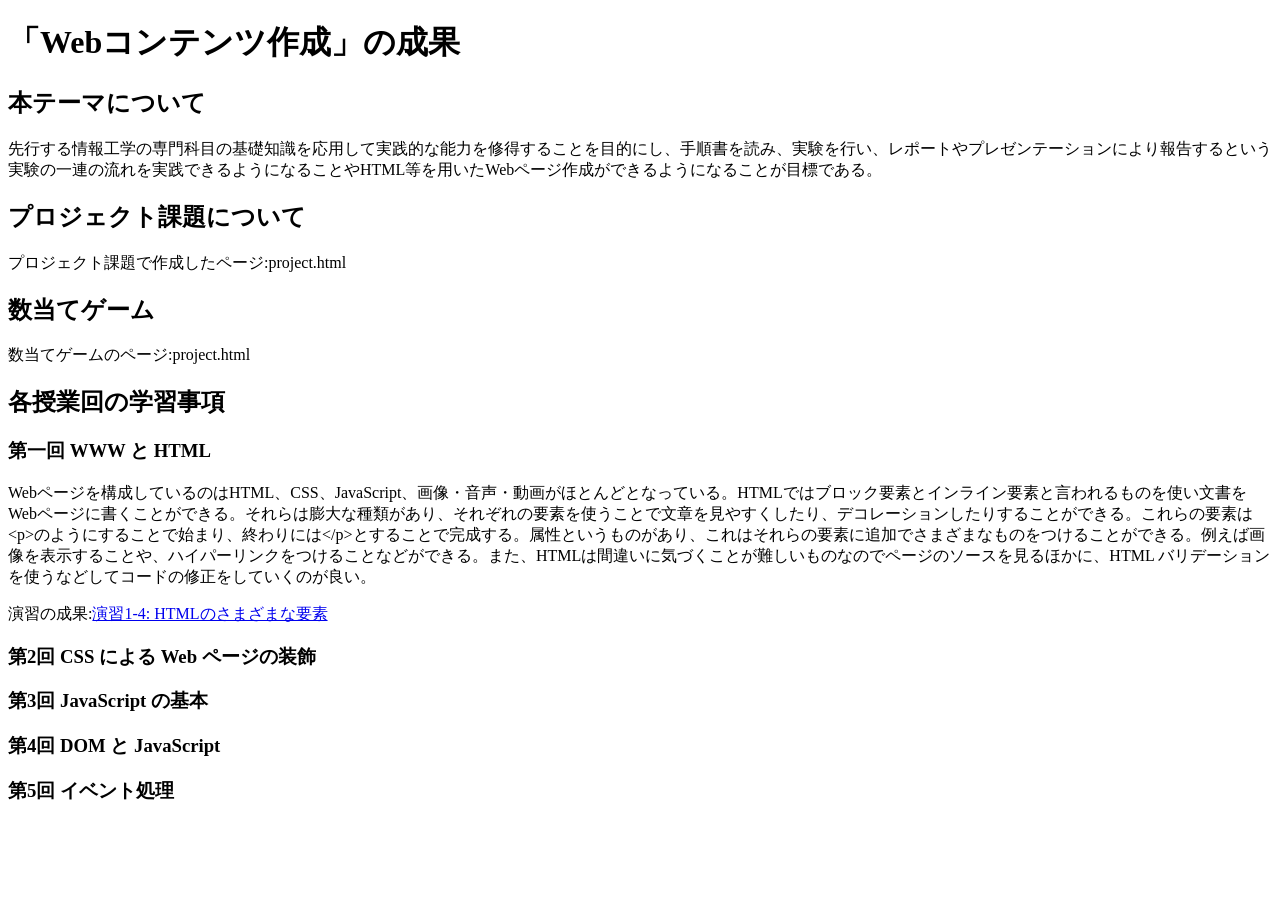
==== index.html @ 4c7522e8 "課題1-2" ====
<!DOCTYPE html>
<html>
  <head>
    <meta charset="utf-8">
    <title>My test page</title>
  </head>
  <body>
    <h1>「Webコンテンツ作成」の成果</h1>
    <h2>本テーマについて</h2>
    先行する情報工学の専門科目の基礎知識を応用して実践的な能力を修得することを目的にし、手順書を読み、実験を行い、レポートやプレゼンテーションにより報告するという実験の一連の流れを実践できるようになることやHTML等を用いたWebページ作成ができるようになることが目標である。
    <h2>プロジェクト課題について</h2>

    プロジェクト課題で作成したページ:project.html
    <h2>数当てゲーム</h2>
    
    数当てゲームのページ:project.html
    <h2>各授業回の学習事項</h2>
    <h3>第一回 WWW と HTML</h3>
    <p>Webページを構成しているのはHTML、CSS、JavaScript、画像・音声・動画がほとんどとなっている。HTMLではブロック要素とインライン要素と言われるものを使い文書をWebページに書くことができる。それらは膨大な種類があり、それぞれの要素を使うことで文章を見やすくしたり、デコレーションしたりすることができる。これらの要素は&lt;p&gt;のようにすることで始まり、終わりには&lt;/p&gt;とすることで完成する。属性というものがあり、これはそれらの要素に追加でさまざまなものをつけることができる。例えば画像を表示することや、ハイパーリンクをつけることなどができる。また、HTMLは間違いに気づくことが難しいものなのでページのソースを見るほかに、HTML バリデーションを使うなどしてコードの修正をしていくのが良い。</p>
    演習の成果:<a href="practice-html/elements.html" title="演習1-4" target="_blank">演習1-4: HTMLのさまざまな要素</a>
    <h3>第2回 CSS による Web ページの装飾</h3>

    <h3>第3回 JavaScript の基本</h3>

    <h3>第4回 DOM と JavaScript</h3>

    <h3>第5回 イベント処理</h3>
  </body>
</html>
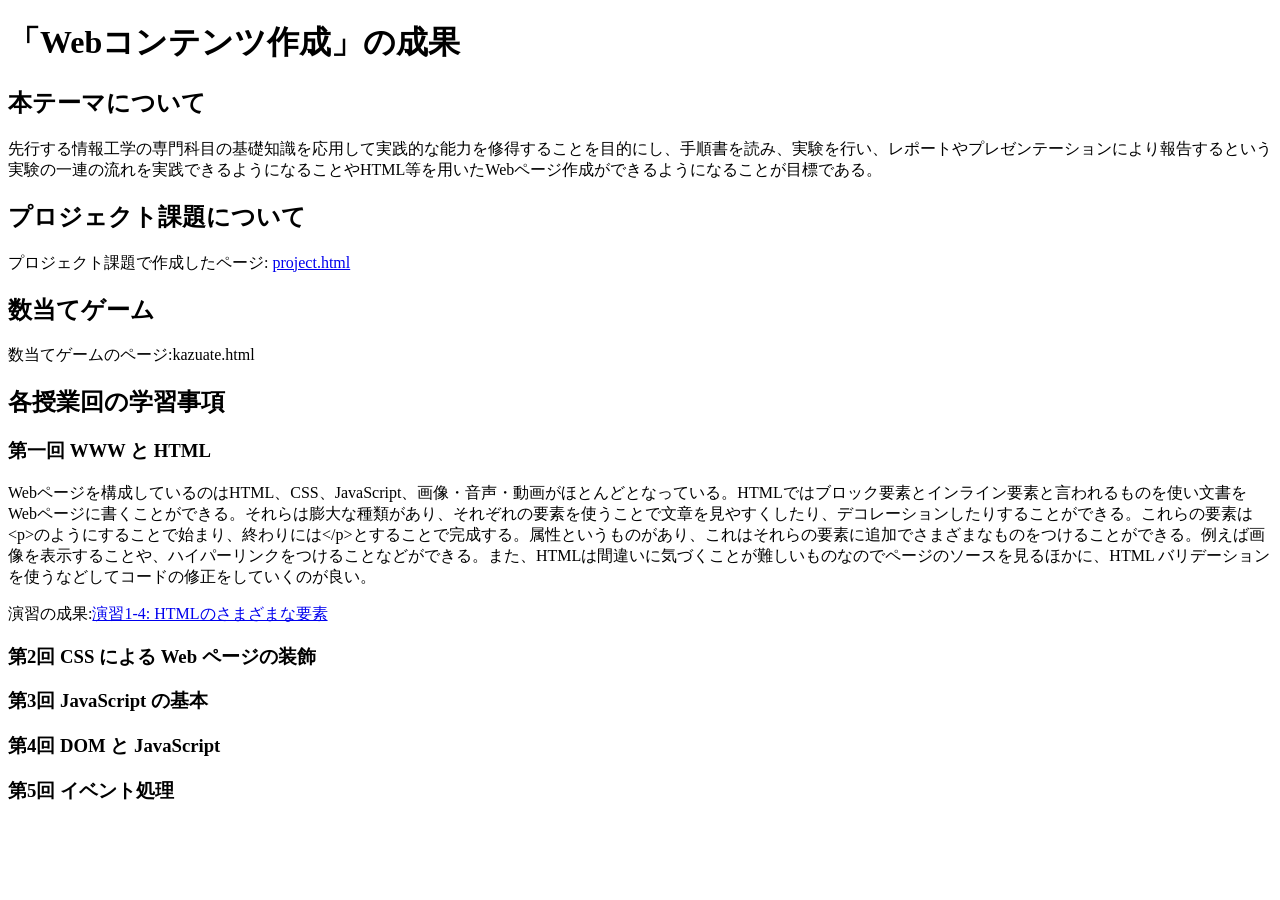
==== commit 4c6df0a5: "index.htmlの編集" ====
--- a/index.html
+++ b/index.html
@@ -10,10 +10,10 @@
     先行する情報工学の専門科目の基礎知識を応用して実践的な能力を修得することを目的にし、手順書を読み、実験を行い、レポートやプレゼンテーションにより報告するという実験の一連の流れを実践できるようになることやHTML等を用いたWebページ作成ができるようになることが目標である。
     <h2>プロジェクト課題について</h2>
 
-    プロジェクト課題で作成したページ:project.html
+    プロジェクト課題で作成したページ: <a href="project.html" title="プロジェクト課題" target="_blank">project.html</a> 
     <h2>数当てゲーム</h2>
     
-    数当てゲームのページ:project.html
+    数当てゲームのページ:kazuate.html
     <h2>各授業回の学習事項</h2>
     <h3>第一回 WWW と HTML</h3>
     <p>Webページを構成しているのはHTML、CSS、JavaScript、画像・音声・動画がほとんどとなっている。HTMLではブロック要素とインライン要素と言われるものを使い文書をWebページに書くことができる。それらは膨大な種類があり、それぞれの要素を使うことで文章を見やすくしたり、デコレーションしたりすることができる。これらの要素は&lt;p&gt;のようにすることで始まり、終わりには&lt;/p&gt;とすることで完成する。属性というものがあり、これはそれらの要素に追加でさまざまなものをつけることができる。例えば画像を表示することや、ハイパーリンクをつけることなどができる。また、HTMLは間違いに気づくことが難しいものなのでページのソースを見るほかに、HTML バリデーションを使うなどしてコードの修正をしていくのが良い。</p>
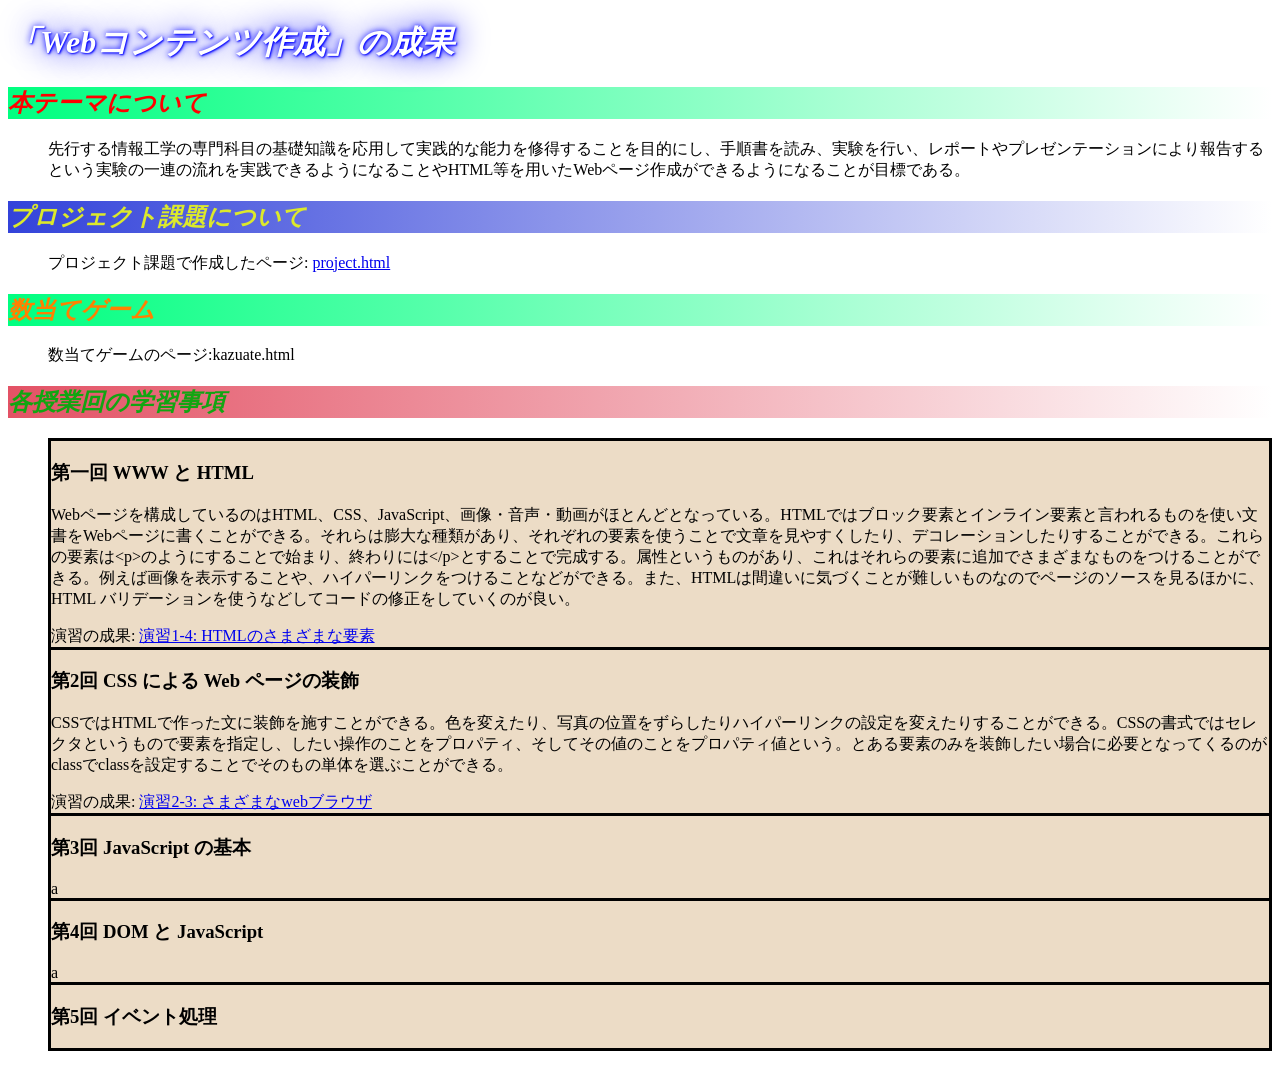
==== commit eee04d19: "課題2-4" ====
--- a/index.html
+++ b/index.html
@@ -3,27 +3,40 @@
   <head>
     <meta charset="utf-8">
     <title>My test page</title>
+    <link rel="stylesheet" href="styles.css">
   </head>
   <body>
     <h1>「Webコンテンツ作成」の成果</h1>
-    <h2>本テーマについて</h2>
-    先行する情報工学の専門科目の基礎知識を応用して実践的な能力を修得することを目的にし、手順書を読み、実験を行い、レポートやプレゼンテーションにより報告するという実験の一連の流れを実践できるようになることやHTML等を用いたWebページ作成ができるようになることが目標である。
-    <h2>プロジェクト課題について</h2>
+    <dt>
+    <h2 class="tema">本テーマについて</h2>
+    <dd>先行する情報工学の専門科目の基礎知識を応用して実践的な能力を修得することを目的にし、手順書を読み、実験を行い、レポートやプレゼンテーションにより報告するという実験の一連の流れを実践できるようになることやHTML等を用いたWebページ作成ができるようになることが目標である。</dd>
+    <h2 class="project">プロジェクト課題について</h2>
+    <dd>
+    プロジェクト課題で作成したページ: <a href="project.html" title="プロジェクト課題" target="_blank">project.html</a> </dd>
+    <h2 class="number">数当てゲーム</h2>
+    <dd>
+    数当てゲームのページ:kazuate.html</dd>
+    </dt>
+    <h2 class="learn">各授業回の学習事項</h2>
+    <ul class="learn_list">
+      <li><h3>第一回 WWW と HTML</h3>
+        <p>Webページを構成しているのはHTML、CSS、JavaScript、画像・音声・動画がほとんどとなっている。HTMLではブロック要素とインライン要素と言われるものを使い文書をWebページに書くことができる。それらは膨大な種類があり、それぞれの要素を使うことで文章を見やすくしたり、デコレーションしたりすることができる。これらの要素は&lt;p&gt;のようにすることで始まり、終わりには&lt;/p&gt;とすることで完成する。属性というものがあり、これはそれらの要素に追加でさまざまなものをつけることができる。例えば画像を表示することや、ハイパーリンクをつけることなどができる。また、HTMLは間違いに気づくことが難しいものなのでページのソースを見るほかに、HTML バリデーションを使うなどしてコードの修正をしていくのが良い。</p>
+    演習の成果: <a href="practice-html/elements.html" title="演習1-4" target="_blank">演習1-4: HTMLのさまざまな要素</a>
+      </li>
+      <li><h3>第2回 CSS による Web ページの装飾</h3>
+        <p>CSSではHTMLで作った文に装飾を施すことができる。色を変えたり、写真の位置をずらしたりハイパーリンクの設定を変えたりすることができる。CSSの書式ではセレクタというもので要素を指定し、したい操作のことをプロパティ、そしてその値のことをプロパティ値という。とある要素のみを装飾したい場合に必要となってくるのがclassでclassを設定することでそのもの単体を選ぶことができる。</p>
+    演習の成果: <a href="practice-css/browser-intro.html" title="演習2-3" targe="+blank">演習2-3: さまざまなwebブラウザ</a>
+      </li>
+      <li> <h3>第3回 JavaScript の基本</h3>
+        a
+      </li>
 
-    プロジェクト課題で作成したページ: <a href="project.html" title="プロジェクト課題" target="_blank">project.html</a> 
-    <h2>数当てゲーム</h2>
-    
-    数当てゲームのページ:kazuate.html
-    <h2>各授業回の学習事項</h2>
-    <h3>第一回 WWW と HTML</h3>
-    <p>Webページを構成しているのはHTML、CSS、JavaScript、画像・音声・動画がほとんどとなっている。HTMLではブロック要素とインライン要素と言われるものを使い文書をWebページに書くことができる。それらは膨大な種類があり、それぞれの要素を使うことで文章を見やすくしたり、デコレーションしたりすることができる。これらの要素は&lt;p&gt;のようにすることで始まり、終わりには&lt;/p&gt;とすることで完成する。属性というものがあり、これはそれらの要素に追加でさまざまなものをつけることができる。例えば画像を表示することや、ハイパーリンクをつけることなどができる。また、HTMLは間違いに気づくことが難しいものなのでページのソースを見るほかに、HTML バリデーションを使うなどしてコードの修正をしていくのが良い。</p>
-    演習の成果:<a href="practice-html/elements.html" title="演習1-4" target="_blank">演習1-4: HTMLのさまざまな要素</a>
-    <h3>第2回 CSS による Web ページの装飾</h3>
+      <li><h3>第4回 DOM と JavaScript</h3>
+        a
+      </li>
 
-    <h3>第3回 JavaScript の基本</h3>
-
-    <h3>第4回 DOM と JavaScript</h3>
-
-    <h3>第5回 イベント処理</h3>
+      <li class="bottom"><h3>第5回 イベント処理</h3>
+      </li>
+    </ul>
   </body>
 </html>
--- a/styles.css
+++ b/styles.css
@@ -0,0 +1,49 @@
+h1 {
+    text-shadow:
+    1px 1px 2px blue,
+    0 0 1em blue,
+    0 0 0.2em blue;
+    color: #ffffff;
+    font-style:italic
+}
+
+h2 {
+    font-style:italic;
+}
+h2.tema {
+    color:red;
+    background:linear-gradient(.75turn, white, #00FF80);
+}
+h2.project {
+    color:#dce92b;
+    background:linear-gradient(.75turn, white, #3343da);
+}
+h2.number {
+    color:#FF8000;
+    background:linear-gradient(.75turn, white, #00FF80);
+}
+h2.learn{
+    color:#12a512;
+    background:linear-gradient(.75turn, white, #e35265);
+}
+ul.learn_list {
+    list-style-type: none;
+
+    /*border: solid blue;*/
+}
+li {
+    border-width:1px;
+    border: solid #000000;
+    border-bottom-style:none;
+    background-color: rgb(236, 220, 198);
+}
+li.bottom {
+    border-bottom-style:solid;
+}
+
+a:visited {
+    color:#247b8a;
+}
+a:hover {
+    text-decoration: double;
+}
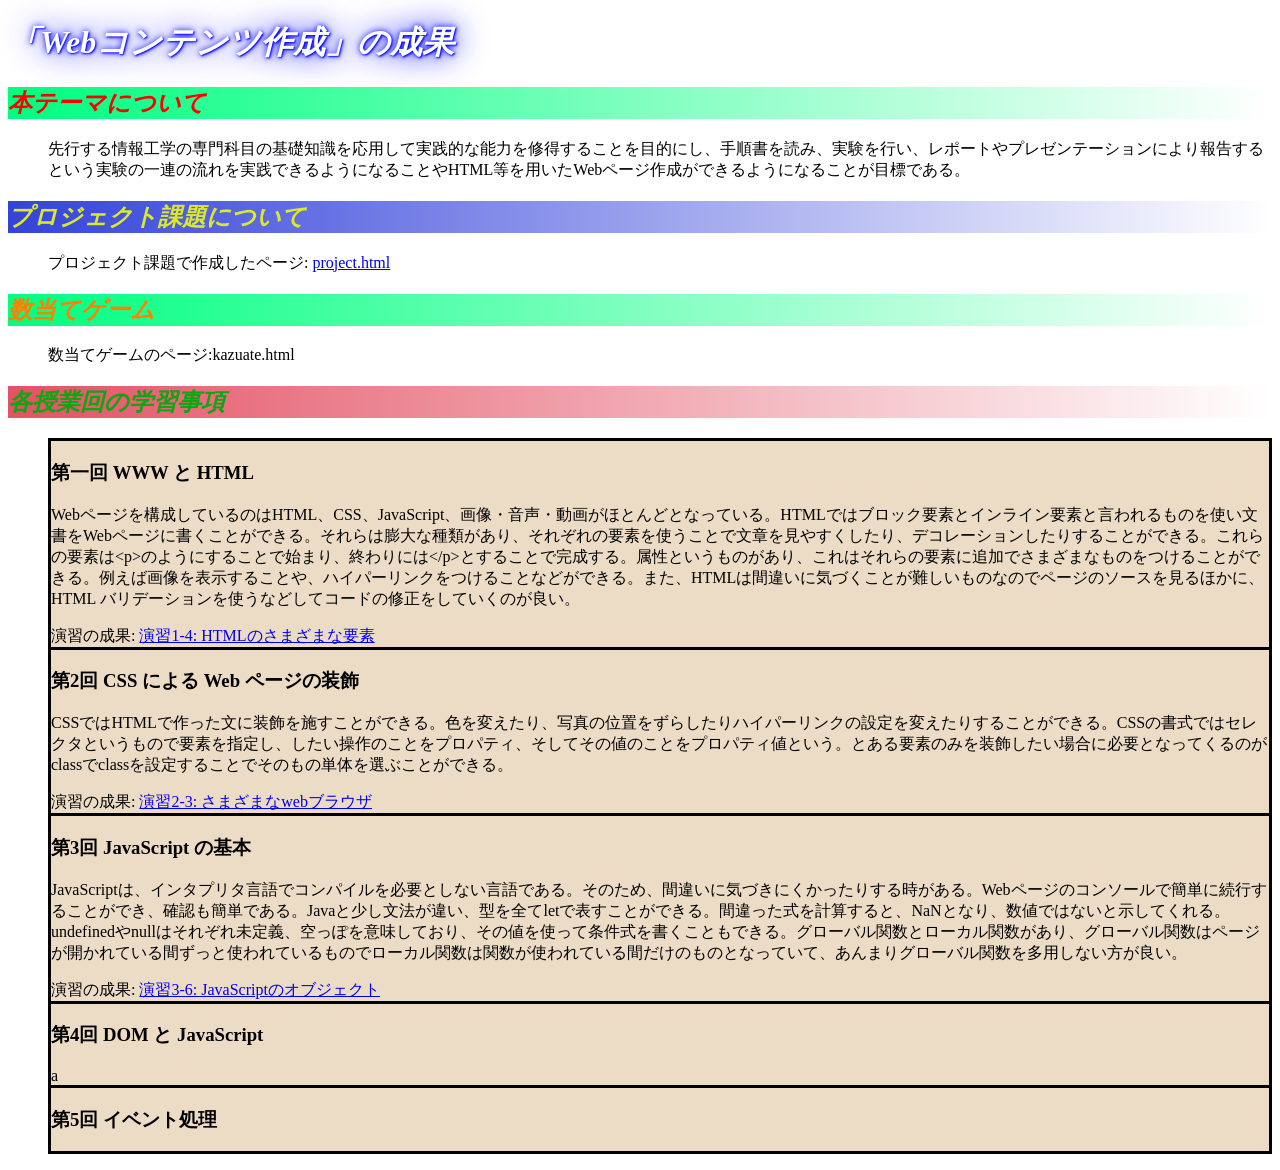
==== commit 64ee6b4b: "課題3-3" ====
--- a/index.html
+++ b/index.html
@@ -25,17 +25,21 @@
       </li>
       <li><h3>第2回 CSS による Web ページの装飾</h3>
         <p>CSSではHTMLで作った文に装飾を施すことができる。色を変えたり、写真の位置をずらしたりハイパーリンクの設定を変えたりすることができる。CSSの書式ではセレクタというもので要素を指定し、したい操作のことをプロパティ、そしてその値のことをプロパティ値という。とある要素のみを装飾したい場合に必要となってくるのがclassでclassを設定することでそのもの単体を選ぶことができる。</p>
-    演習の成果: <a href="practice-css/browser-intro.html" title="演習2-3" targe="+blank">演習2-3: さまざまなwebブラウザ</a>
+    演習の成果: <a href="practice-css/browser-intro.html" title="演習2-3" target="_blank">演習2-3: さまざまなwebブラウザ</a>
       </li>
       <li> <h3>第3回 JavaScript の基本</h3>
-        a
+        <p>JavaScriptは、インタプリタ言語でコンパイルを必要としない言語である。そのため、間違いに気づきにくかったりする時がある。Webページのコンソールで簡単に続行することができ、確認も簡単である。Javaと少し文法が違い、型を全てletで表すことができる。間違った式を計算すると、NaNとなり、数値ではないと示してくれる。undefinedやnullはそれぞれ未定義、空っぽを意味しており、その値を使って条件式を書くこともできる。グローバル関数とローカル関数があり、グローバル関数はページが開かれている間ずっと使われているものでローカル関数は関数が使われている間だけのものとなっていて、あんまりグローバル関数を多用しない方が良い。</p>
+    演習の成果: <a href="practice-js/obj-practice.html" title="演習3-6" target="_blank">演習3-6: JavaScriptのオブジェクト</a>
       </li>
 
       <li><h3>第4回 DOM と JavaScript</h3>
         a
+
       </li>
 
       <li class="bottom"><h3>第5回 イベント処理</h3>
+
+        
       </li>
     </ul>
   </body>
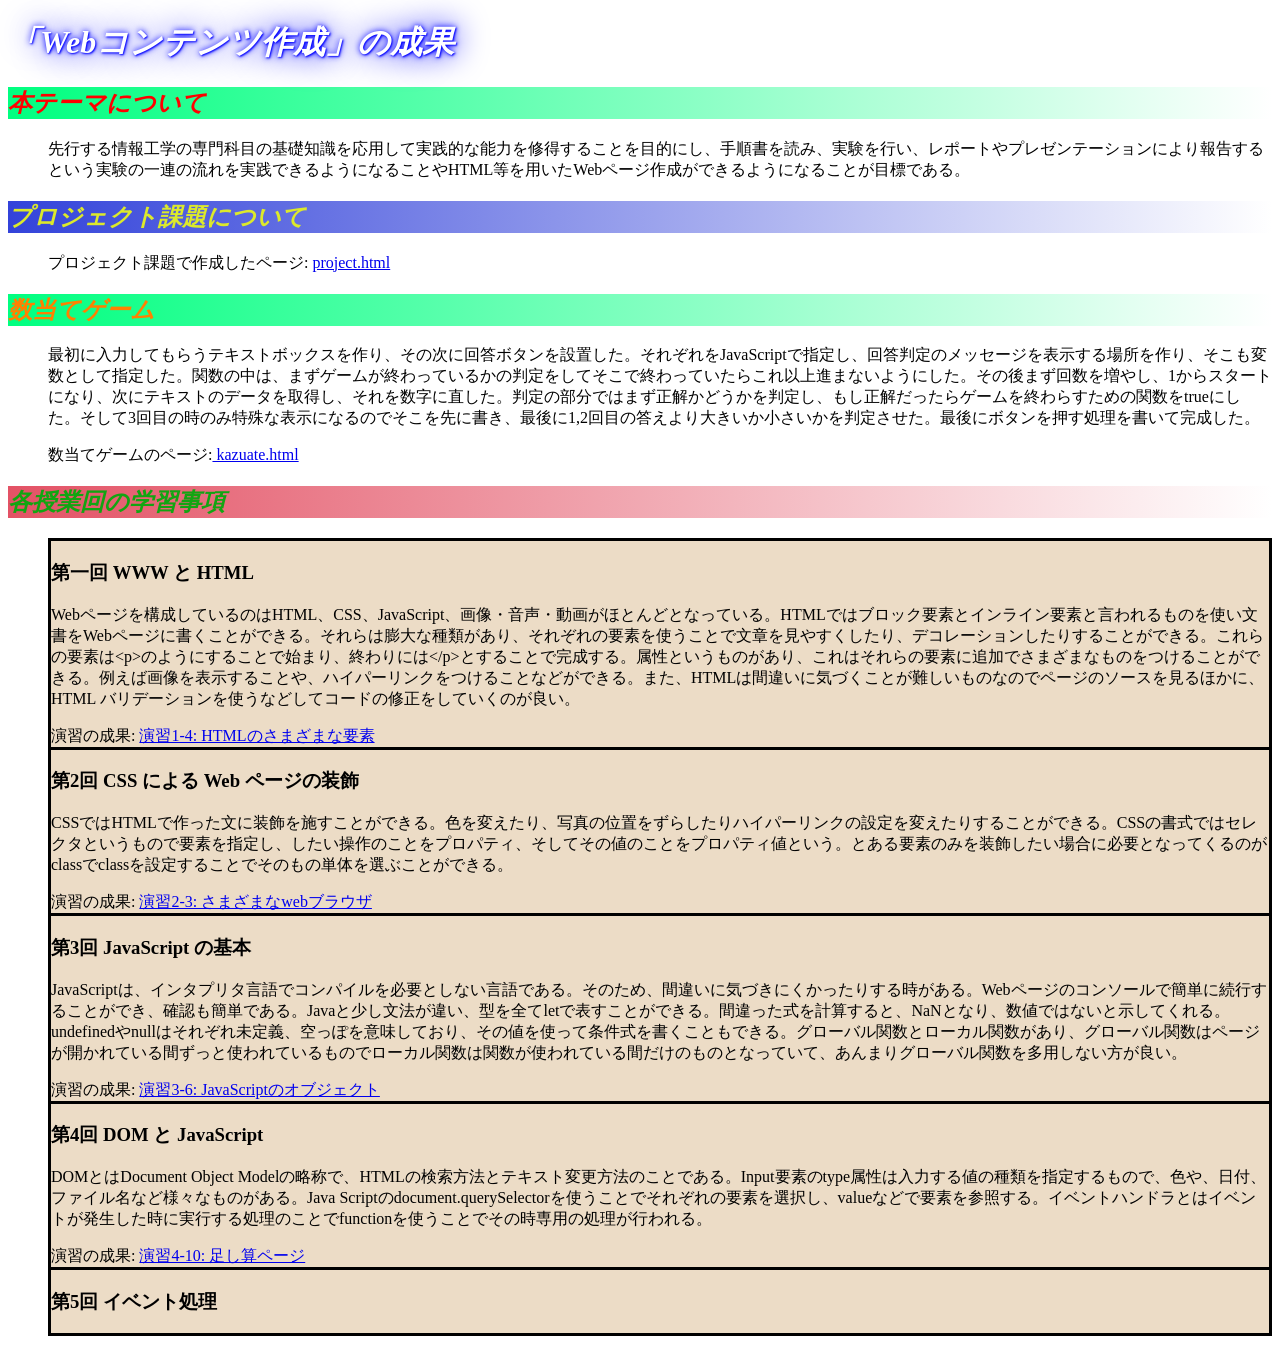
==== commit 27836620: "宿題4-2" ====
--- a/index.html
+++ b/index.html
@@ -14,8 +14,10 @@
     <dd>
     プロジェクト課題で作成したページ: <a href="project.html" title="プロジェクト課題" target="_blank">project.html</a> </dd>
     <h2 class="number">数当てゲーム</h2>
-    <dd>
-    数当てゲームのページ:kazuate.html</dd>
+    <dd> <p><!--このゲームは1~10のあらかじめ決められている数字を当てるものです。チャンスは3回までで、テキストボックスに数字を入力し、隣の回答ボタンを押すことで判定を行います。一回一回あなたが入力するたびにその数より大きいと、「まちがい．答えはもっと大きいですよ」小さいと、「まちがい．答えはもっと小さいですよ」と表示します。3回を超えて入力しようとすると「答えは ◯ でした．すでにゲームは終わっています」と表示されこれ以上挑戦することが出来なくなります。3回以内に正解すると、「正解です．おめでとう!」と表示されます。-->
+      最初に入力してもらうテキストボックスを作り、その次に回答ボタンを設置した。それぞれをJavaScriptで指定し、回答判定のメッセージを表示する場所を作り、そこも変数として指定した。関数の中は、まずゲームが終わっているかの判定をしてそこで終わっていたらこれ以上進まないようにした。その後まず回数を増やし、1からスタートになり、次にテキストのデータを取得し、それを数字に直した。判定の部分ではまず正解かどうかを判定し、もし正解だったらゲームを終わらすための関数をtrueにした。そして3回目の時のみ特殊な表示になるのでそこを先に書き、最後に1,2回目の答えより大きいか小さいかを判定させた。最後にボタンを押す処理を書いて完成した。
+    </p>
+    数当てゲームのページ:<a href="kazuate.html" title="数当てゲーム" target="_blank"> kazuate.html</a> </dd>
     </dt>
     <h2 class="learn">各授業回の学習事項</h2>
     <ul class="learn_list">
@@ -33,8 +35,8 @@
       </li>
 
       <li><h3>第4回 DOM と JavaScript</h3>
-        a
-
+        <p>DOMとはDocument Object Modelの略称で、HTMLの検索方法とテキスト変更方法のことである。Input要素のtype属性は入力する値の種類を指定するもので、色や、日付、ファイル名など様々なものがある。Java Scriptのdocument.querySelectorを使うことでそれぞれの要素を選択し、valueなどで要素を参照する。イベントハンドラとはイベントが発生した時に実行する処理のことでfunctionを使うことでその時専用の処理が行われる。</p>
+    演習の成果: <a href="practice-eventdom/tashizan.html" title="演習4-10" target="_blank">演習4-10: 足し算ページ</a>
       </li>
 
       <li class="bottom"><h3>第5回 イベント処理</h3>
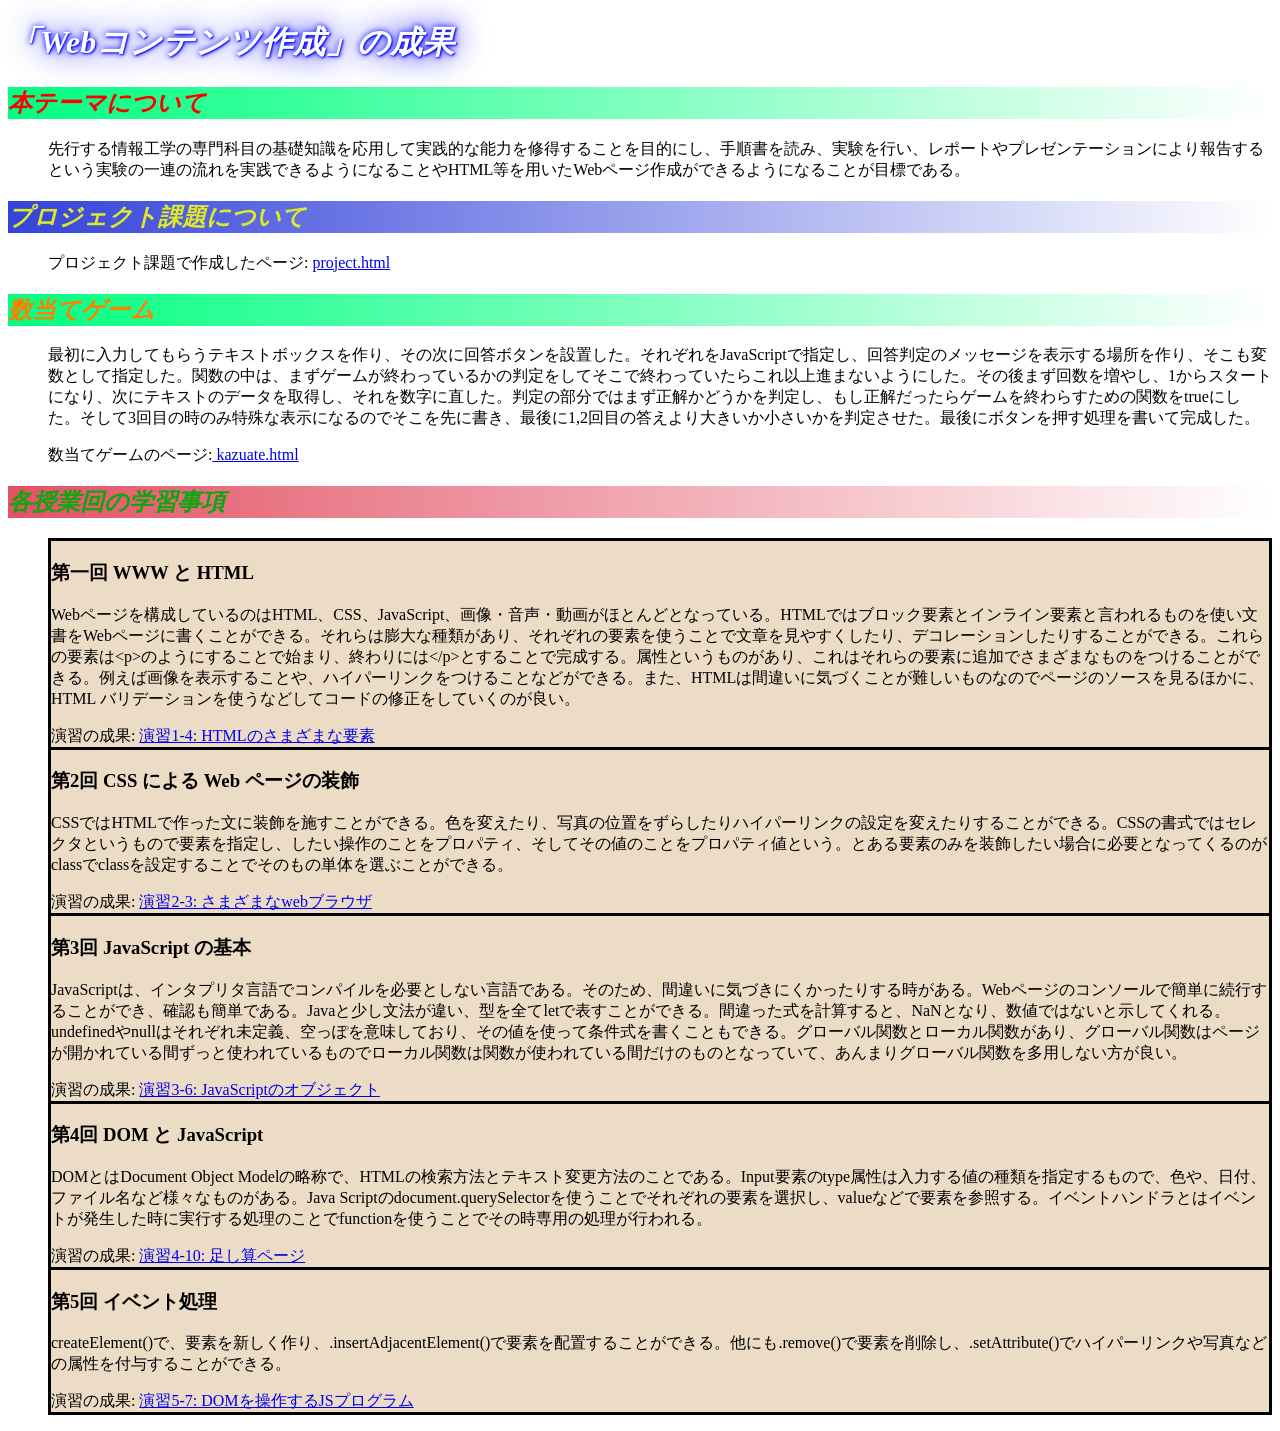
==== commit ee5f174d: "課題5-4" ====
--- a/index.html
+++ b/index.html
@@ -23,25 +23,25 @@
     <ul class="learn_list">
       <li><h3>第一回 WWW と HTML</h3>
         <p>Webページを構成しているのはHTML、CSS、JavaScript、画像・音声・動画がほとんどとなっている。HTMLではブロック要素とインライン要素と言われるものを使い文書をWebページに書くことができる。それらは膨大な種類があり、それぞれの要素を使うことで文章を見やすくしたり、デコレーションしたりすることができる。これらの要素は&lt;p&gt;のようにすることで始まり、終わりには&lt;/p&gt;とすることで完成する。属性というものがあり、これはそれらの要素に追加でさまざまなものをつけることができる。例えば画像を表示することや、ハイパーリンクをつけることなどができる。また、HTMLは間違いに気づくことが難しいものなのでページのソースを見るほかに、HTML バリデーションを使うなどしてコードの修正をしていくのが良い。</p>
-    演習の成果: <a href="practice-html/elements.html" title="演習1-4" target="_blank">演習1-4: HTMLのさまざまな要素</a>
+        演習の成果: <a href="practice-html/elements.html" title="演習1-4" target="_blank">演習1-4: HTMLのさまざまな要素</a>
       </li>
       <li><h3>第2回 CSS による Web ページの装飾</h3>
         <p>CSSではHTMLで作った文に装飾を施すことができる。色を変えたり、写真の位置をずらしたりハイパーリンクの設定を変えたりすることができる。CSSの書式ではセレクタというもので要素を指定し、したい操作のことをプロパティ、そしてその値のことをプロパティ値という。とある要素のみを装飾したい場合に必要となってくるのがclassでclassを設定することでそのもの単体を選ぶことができる。</p>
-    演習の成果: <a href="practice-css/browser-intro.html" title="演習2-3" target="_blank">演習2-3: さまざまなwebブラウザ</a>
+        演習の成果: <a href="practice-css/browser-intro.html" title="演習2-3" target="_blank">演習2-3: さまざまなwebブラウザ</a>
       </li>
       <li> <h3>第3回 JavaScript の基本</h3>
         <p>JavaScriptは、インタプリタ言語でコンパイルを必要としない言語である。そのため、間違いに気づきにくかったりする時がある。Webページのコンソールで簡単に続行することができ、確認も簡単である。Javaと少し文法が違い、型を全てletで表すことができる。間違った式を計算すると、NaNとなり、数値ではないと示してくれる。undefinedやnullはそれぞれ未定義、空っぽを意味しており、その値を使って条件式を書くこともできる。グローバル関数とローカル関数があり、グローバル関数はページが開かれている間ずっと使われているものでローカル関数は関数が使われている間だけのものとなっていて、あんまりグローバル関数を多用しない方が良い。</p>
-    演習の成果: <a href="practice-js/obj-practice.html" title="演習3-6" target="_blank">演習3-6: JavaScriptのオブジェクト</a>
+        演習の成果: <a href="practice-js/obj-practice.html" title="演習3-6" target="_blank">演習3-6: JavaScriptのオブジェクト</a>
       </li>
 
       <li><h3>第4回 DOM と JavaScript</h3>
         <p>DOMとはDocument Object Modelの略称で、HTMLの検索方法とテキスト変更方法のことである。Input要素のtype属性は入力する値の種類を指定するもので、色や、日付、ファイル名など様々なものがある。Java Scriptのdocument.querySelectorを使うことでそれぞれの要素を選択し、valueなどで要素を参照する。イベントハンドラとはイベントが発生した時に実行する処理のことでfunctionを使うことでその時専用の処理が行われる。</p>
-    演習の成果: <a href="practice-eventdom/tashizan.html" title="演習4-10" target="_blank">演習4-10: 足し算ページ</a>
+        演習の成果: <a href="practice-eventdom/tashizan.html" title="演習4-10" target="_blank">演習4-10: 足し算ページ</a>
       </li>
 
       <li class="bottom"><h3>第5回 イベント処理</h3>
-
-        
+        <p>createElement()で、要素を新しく作り、.insertAdjacentElement()で要素を配置することができる。他にも.remove()で要素を削除し、.setAttribute()でハイパーリンクや写真などの属性を付与することができる。</p>
+        演習の成果: <a href="practice-dom2/dom2-exercise.html" title="演習5-7" target="_blank">演習5-7: DOMを操作するJSプログラム</a>
       </li>
     </ul>
   </body>
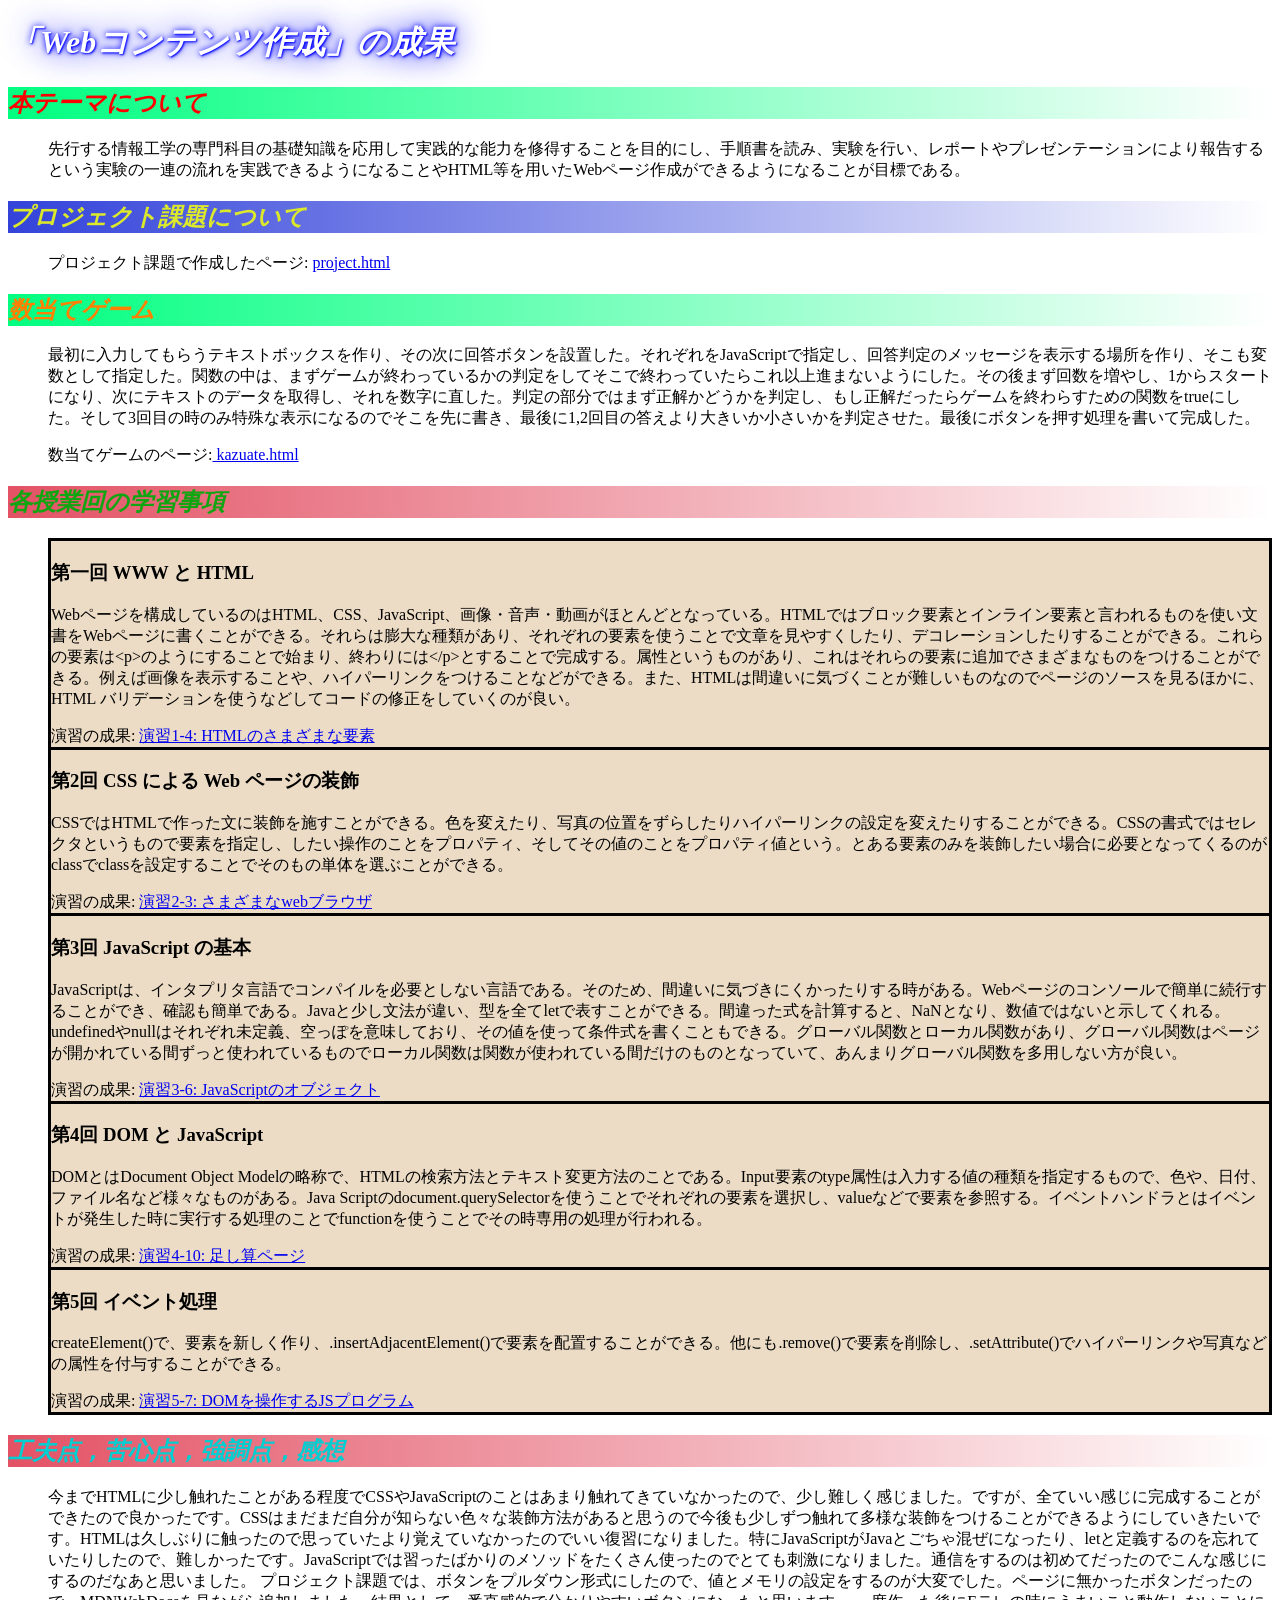
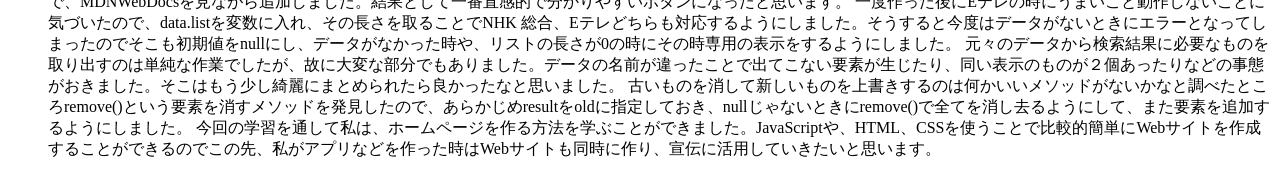
==== commit fc0459c8: "index" ====
--- a/index.html
+++ b/index.html
@@ -44,5 +44,15 @@
         演習の成果: <a href="practice-dom2/dom2-exercise.html" title="演習5-7" target="_blank">演習5-7: DOMを操作するJSプログラム</a>
       </li>
     </ul>
+    <h2 class="efort">工夫点，苦心点，強調点，感想</h2>
+    <dd>
+    <p>今までHTMLに少し触れたことがある程度でCSSやJavaScriptのことはあまり触れてきていなかったので、少し難しく感じました。ですが、全ていい感じに完成することができたので良かったです。CSSはまだまだ自分が知らない色々な装飾方法があると思うので今後も少しずつ触れて多様な装飾をつけることができるようにしていきたいです。HTMLは久しぶりに触ったので思っていたより覚えていなかったのでいい復習になりました。特にJavaScriptがJavaとごちゃ混ぜになったり、letと定義するのを忘れていたりしたので、難しかったです。JavaScriptでは習ったばかりのメソッドをたくさん使ったのでとても刺激になりました。通信をするのは初めてだったのでこんな感じにするのだなあと思いました。
+プロジェクト課題では、ボタンをプルダウン形式にしたので、値とメモリの設定をするのが大変でした。ページに無かったボタンだったので、MDNWebDocsを見ながら追加しました。結果として一番直感的で分かりやすいボタンになったと思います。
+一度作った後にEテレの時にうまいこと動作しないことに気づいたので、data.listを変数に入れ、その長さを取ることでNHK 総合、Eテレどちらも対応するようにしました。そうすると今度はデータがないときにエラーとなってしまったのでそこも初期値をnullにし、データがなかった時や、リストの長さが0の時にその時専用の表示をするようにしました。
+元々のデータから検索結果に必要なものを取り出すのは単純な作業でしたが、故に大変な部分でもありました。データの名前が違ったことで出てこない要素が生じたり、同い表示のものが２個あったりなどの事態がおきました。そこはもう少し綺麗にまとめられたら良かったなと思いました。
+古いものを消して新しいものを上書きするのは何かいいメソッドがないかなと調べたところremove()という要素を消すメソッドを発見したので、あらかじめresultをoldに指定しておき、nullじゃないときにremove()で全てを消し去るようにして、また要素を追加するようにしました。
+今回の学習を通して私は、ホームページを作る方法を学ぶことができました。JavaScriptや、HTML、CSSを使うことで比較的簡単にWebサイトを作成することができるのでこの先、私がアプリなどを作った時はWebサイトも同時に作り、宣伝に活用していきたいと思います。
+</p>
+    </dd>
   </body>
 </html>
--- a/styles.css
+++ b/styles.css
@@ -26,6 +26,10 @@
     color:#12a512;
     background:linear-gradient(.75turn, white, #e35265);
 }
+h2.efort{
+    color:darkturquoise;
+    background:linear-gradient(.75turn, white, #e35265);
+}
 ul.learn_list {
     list-style-type: none;
 
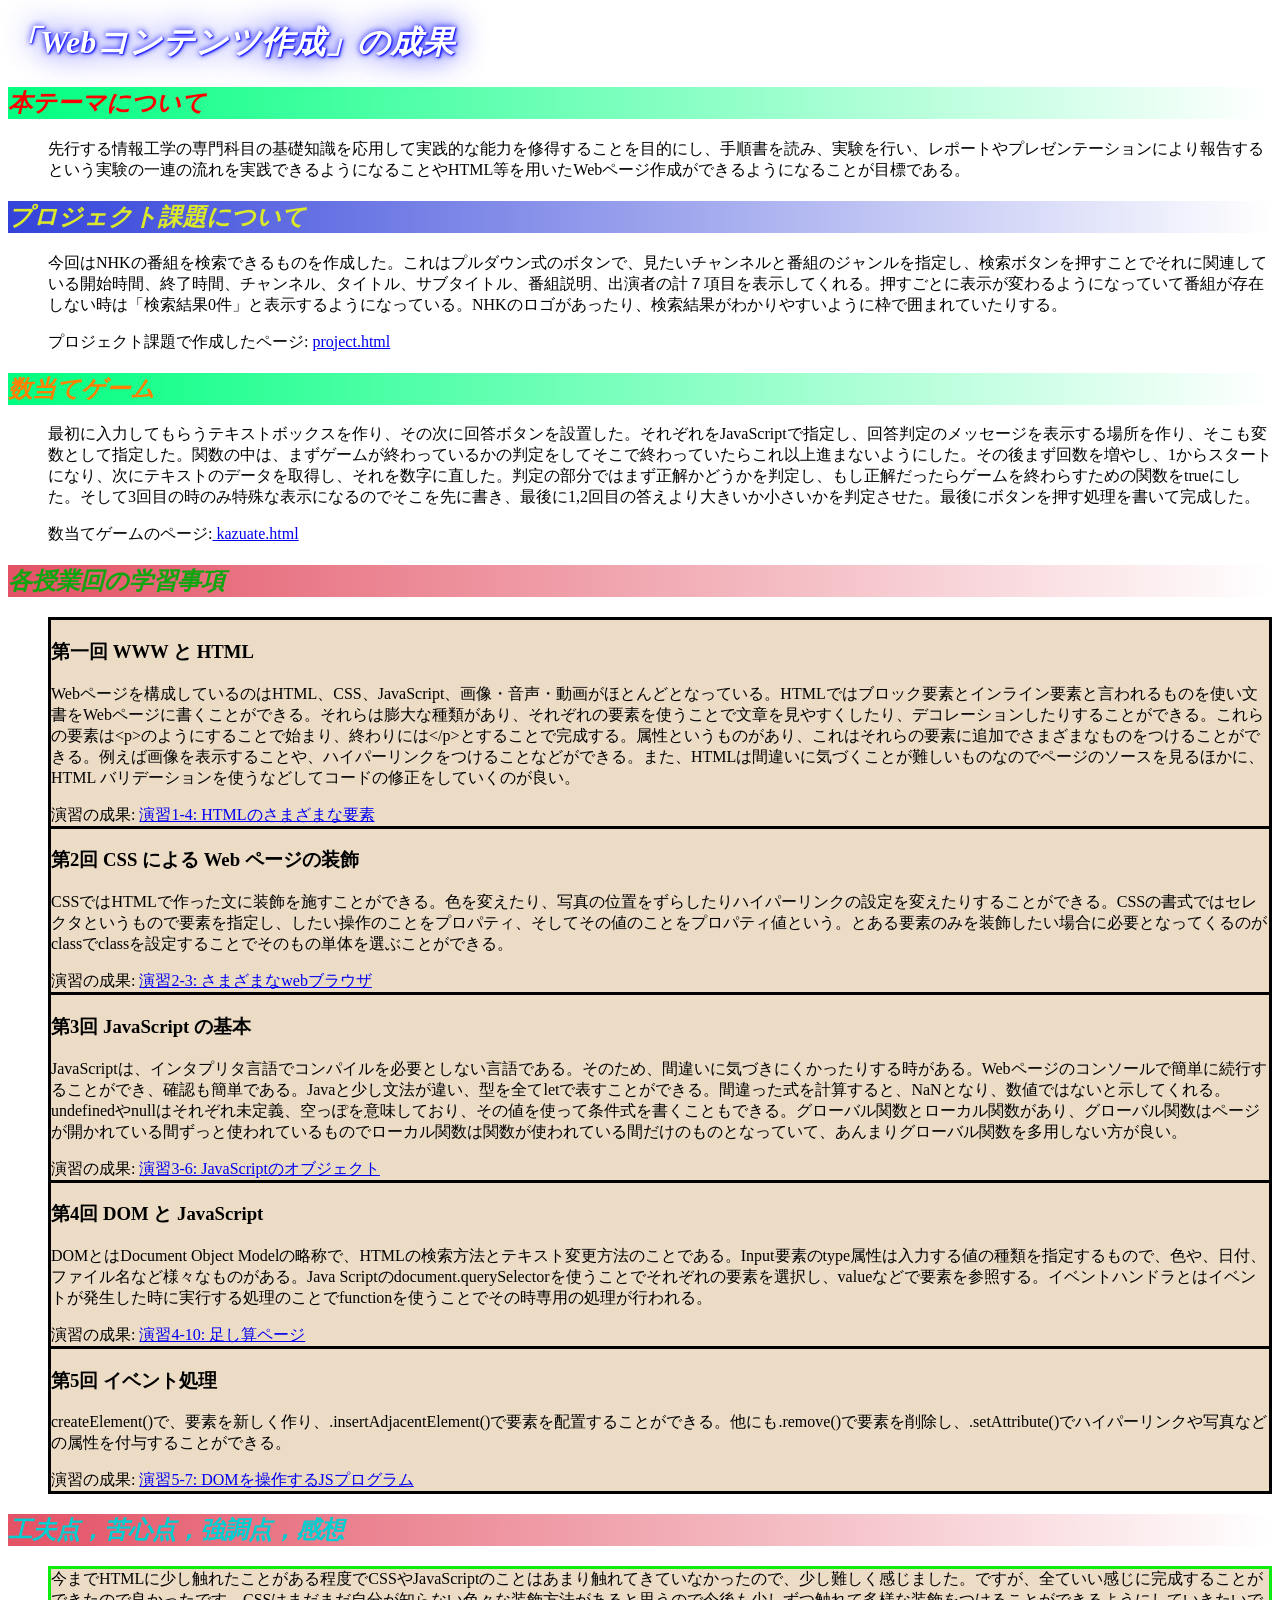
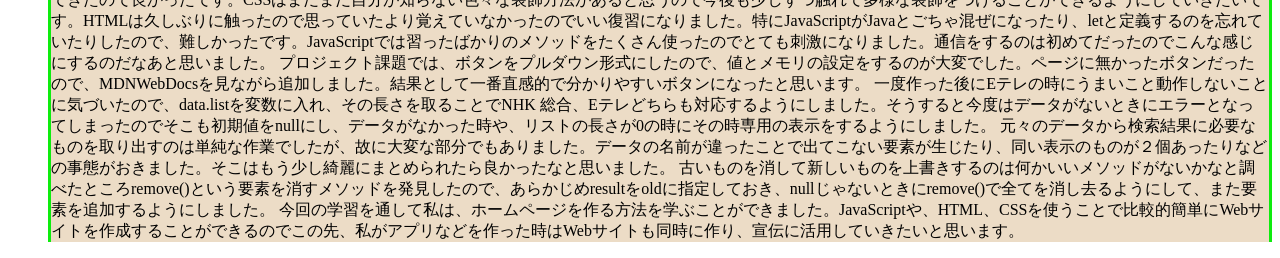
==== commit e7817dbc: "7/22提出" ====
--- a/index.html
+++ b/index.html
@@ -11,7 +11,7 @@
     <h2 class="tema">本テーマについて</h2>
     <dd>先行する情報工学の専門科目の基礎知識を応用して実践的な能力を修得することを目的にし、手順書を読み、実験を行い、レポートやプレゼンテーションにより報告するという実験の一連の流れを実践できるようになることやHTML等を用いたWebページ作成ができるようになることが目標である。</dd>
     <h2 class="project">プロジェクト課題について</h2>
-    <dd>
+    <dd><p> 今回はNHKの番組を検索できるものを作成した。これはプルダウン式のボタンで、見たいチャンネルと番組のジャンルを指定し、検索ボタンを押すことでそれに関連している開始時間、終了時間、チャンネル、タイトル、サブタイトル、番組説明、出演者の計７項目を表示してくれる。押すごとに表示が変わるようになっていて番組が存在しない時は「検索結果0件」と表示するようになっている。NHKのロゴがあったり、検索結果がわかりやすいように枠で囲まれていたりする。</p>
     プロジェクト課題で作成したページ: <a href="project.html" title="プロジェクト課題" target="_blank">project.html</a> </dd>
     <h2 class="number">数当てゲーム</h2>
     <dd> <p><!--このゲームは1~10のあらかじめ決められている数字を当てるものです。チャンスは3回までで、テキストボックスに数字を入力し、隣の回答ボタンを押すことで判定を行います。一回一回あなたが入力するたびにその数より大きいと、「まちがい．答えはもっと大きいですよ」小さいと、「まちがい．答えはもっと小さいですよ」と表示します。3回を超えて入力しようとすると「答えは ◯ でした．すでにゲームは終わっています」と表示されこれ以上挑戦することが出来なくなります。3回以内に正解すると、「正解です．おめでとう!」と表示されます。-->
@@ -46,7 +46,7 @@
     </ul>
     <h2 class="efort">工夫点，苦心点，強調点，感想</h2>
     <dd>
-    <p>今までHTMLに少し触れたことがある程度でCSSやJavaScriptのことはあまり触れてきていなかったので、少し難しく感じました。ですが、全ていい感じに完成することができたので良かったです。CSSはまだまだ自分が知らない色々な装飾方法があると思うので今後も少しずつ触れて多様な装飾をつけることができるようにしていきたいです。HTMLは久しぶりに触ったので思っていたより覚えていなかったのでいい復習になりました。特にJavaScriptがJavaとごちゃ混ぜになったり、letと定義するのを忘れていたりしたので、難しかったです。JavaScriptでは習ったばかりのメソッドをたくさん使ったのでとても刺激になりました。通信をするのは初めてだったのでこんな感じにするのだなあと思いました。
+    <p class="concl">今までHTMLに少し触れたことがある程度でCSSやJavaScriptのことはあまり触れてきていなかったので、少し難しく感じました。ですが、全ていい感じに完成することができたので良かったです。CSSはまだまだ自分が知らない色々な装飾方法があると思うので今後も少しずつ触れて多様な装飾をつけることができるようにしていきたいです。HTMLは久しぶりに触ったので思っていたより覚えていなかったのでいい復習になりました。特にJavaScriptがJavaとごちゃ混ぜになったり、letと定義するのを忘れていたりしたので、難しかったです。JavaScriptでは習ったばかりのメソッドをたくさん使ったのでとても刺激になりました。通信をするのは初めてだったのでこんな感じにするのだなあと思いました。
 プロジェクト課題では、ボタンをプルダウン形式にしたので、値とメモリの設定をするのが大変でした。ページに無かったボタンだったので、MDNWebDocsを見ながら追加しました。結果として一番直感的で分かりやすいボタンになったと思います。
 一度作った後にEテレの時にうまいこと動作しないことに気づいたので、data.listを変数に入れ、その長さを取ることでNHK 総合、Eテレどちらも対応するようにしました。そうすると今度はデータがないときにエラーとなってしまったのでそこも初期値をnullにし、データがなかった時や、リストの長さが0の時にその時専用の表示をするようにしました。
 元々のデータから検索結果に必要なものを取り出すのは単純な作業でしたが、故に大変な部分でもありました。データの名前が違ったことで出てこない要素が生じたり、同い表示のものが２個あったりなどの事態がおきました。そこはもう少し綺麗にまとめられたら良かったなと思いました。
--- a/styles.css
+++ b/styles.css
@@ -50,4 +50,11 @@
 }
 a:hover {
     text-decoration: double;
+}
+p.concl {
+    border-width:1px;
+    padding: 20;
+    border: solid #0eec0e;
+    border-bottom-style:none;
+    background-color: rgb(236, 220, 198);
 }
